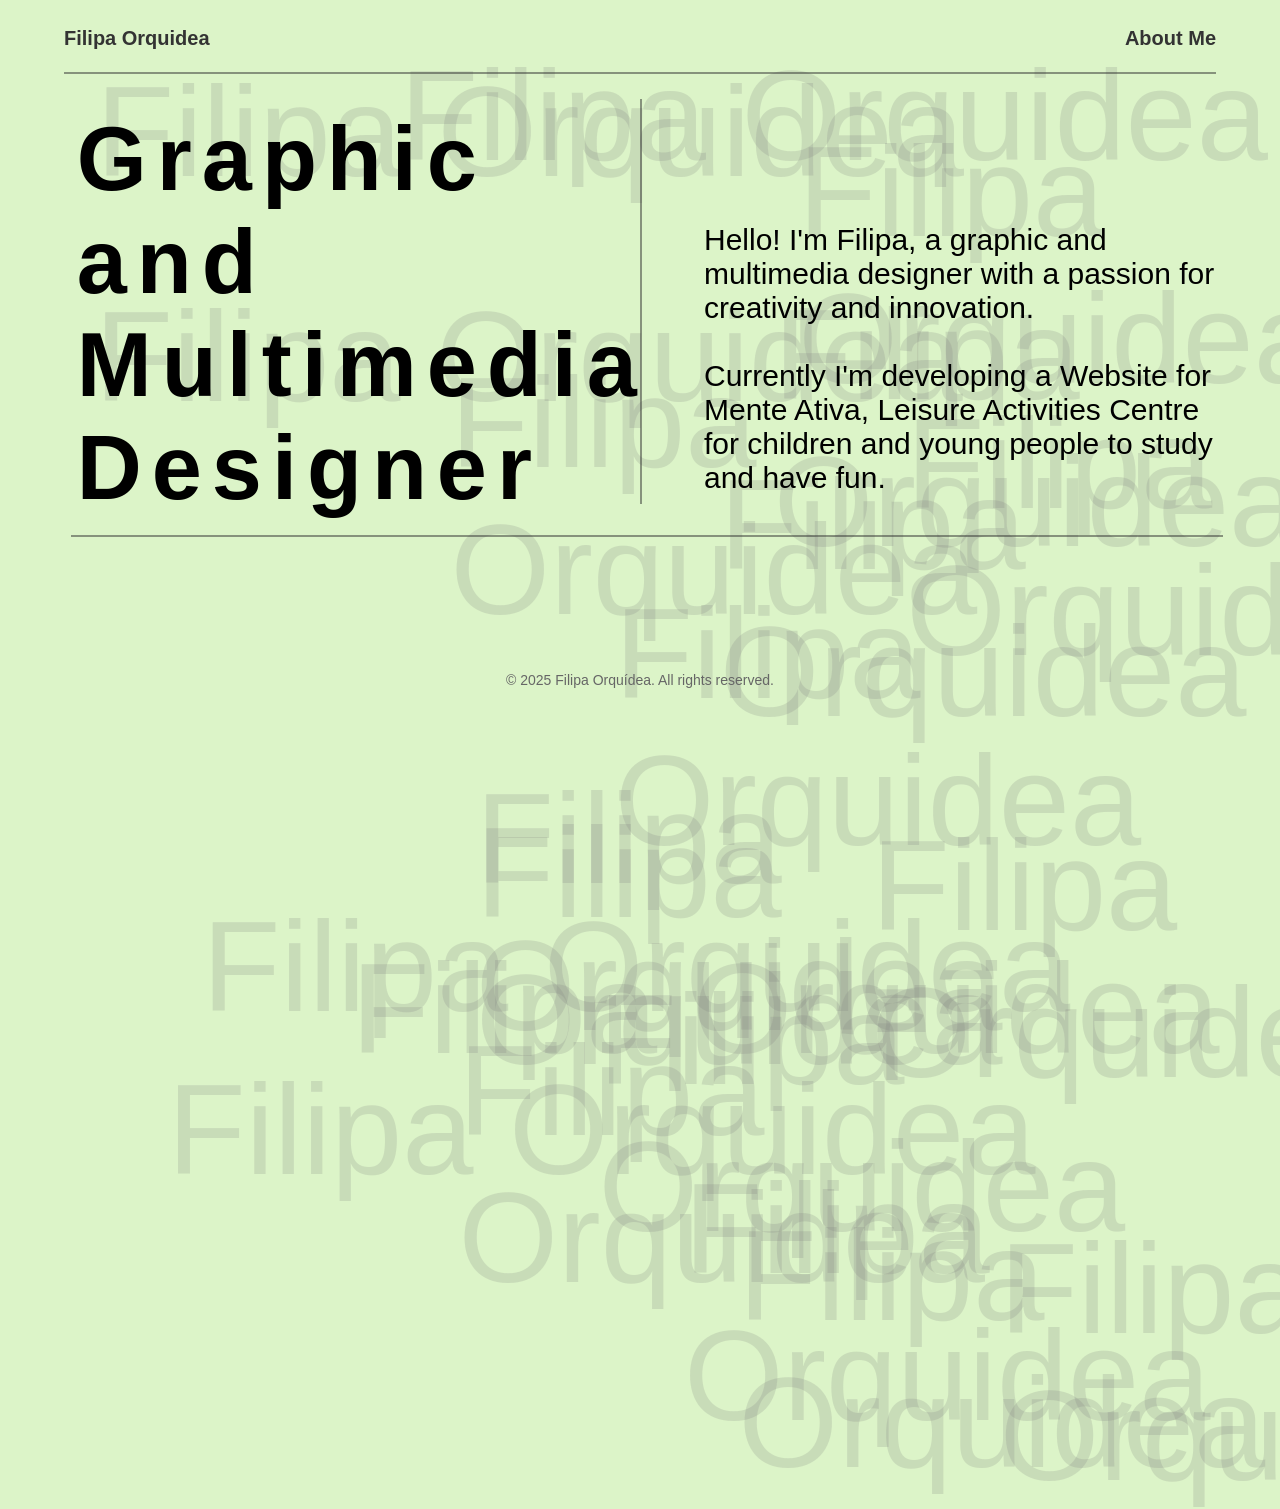
==== index.html @ c92dfbf4 "feito" ====
<!DOCTYPE html>
<html lang="pt">

<head>
    <meta charset="UTF-8">
    <meta name="viewport" content="width=device-width, initial-scale=1.0">
    <title>Portfolio Design Gráfico</title>
    <link rel="stylesheet" href="trabalhos.css">
</head>

<body>

    <header>
        <div class="home">Filipa Orquidea</div>
        <div class="about" onclick="location.href='about.html'">About Me</div>
    </header>
    <hr id="headerLine">
    <div class="texto">
        <h1>Graphic and Multimedia Designer</h1>
    </div>

    <div class="vertical-line"></div>

    <div class="contact">
        <p>
            Hello! I'm Filipa, a graphic and multimedia designer with a passion for creativity and innovation.<p></p>
            <br> Currently I'm developing a Website for Mente Ativa, Leisure Activities Centre for children and young people to study and have fun.
        </p>
    </div>

    <hr>

    <div class="container">
        <div class="gallery">
            <!-- Projetos serão carregados dinamicamente da API -->
        </div>
    </div>

    <!-- Modal -->
    <div id="modal" class="modal" onclick="closeModalOnBackground(event)">
        <div class="modal-content" onclick="event.stopPropagation()">
            <span class="close-btn" onclick="closeModal()">&times;</span>

            <div class="modal-images">
                <img id="mainImage" class="main-image" src="" alt="">

                <div class="thumbnail-grid" id="thumbnailGrid"></div>
            </div>

            <div class="project-info">
                <h2 id="projectTitle"></h2>
                <div class="project-meta">
                    <span><span id="projectDate"></span></span>
                    <span><span id="projectClient"></span></span>
                </div>
                <div class="project-description" id="projectDescription"></div>
                <div class="tags" id="projectTags"></div>
            </div>
        </div>
    </div>

    <footer>
        &copy; 2025 Filipa Orquídea. All rights reserved.
    </footer>
    <script src="trabalhos.js"></script>
</body>

</html>
---- trabalhos.css ----
@font-face {
         font-family: 'Personalized';
         src: url('data/Vector_O.otf') format('opentype');
     }

     html {
         height: 100%;
         width: 100%;
         overflow-x: hidden;
     }

     * {
         margin: 0;
         padding: 0;
         box-sizing: border-box;
     }

     body {
         font-family: 'Avenir', sans-serif;
         background: #dcf4c8;
         padding: 40px 20px;
     }

     a {
         text-decoration: none;
         font-weight: bold;
         color: white;
         z-index: 1000;
     }

     .work {
         position: absolute;
         font-size: 10vw;
         -webkit-user-select: none;
         user-select: none;
         mix-blend-mode: difference;
         z-index: -1;
         cursor: grab;
         font-family: 'Personalized', sans-serif;
         color: white;
         opacity: 0.1;
     }

     .home {
         position: absolute;
         top: 3vh;
         left: 5vw;
         font-size: 20px;
         cursor: pointer;
         font-weight: bold;
         color: #333;
         z-index: 1000;
     }

     .about {
         position: absolute;
         top: 3vh;
         right: 5vw;
         font-size: 20px;
         cursor: pointer;
         font-weight: bold;
         color: #333;
         z-index: 1000;
     }

     #headerLine {
         position: absolute;
         top: 8vh;
         left: 5vw;
         width: 90vw;
         border: 0.1vh solid #333;
         opacity: 0.5;
     }

     .texto {
         display: block;
         position: absolute;
         width: 40vw;
         cursor: default;
         top: 12vh;
         left: 6vw;
         -webkit-user-select: none;
         user-select: none;
         font-family: 'Personalized', sans-serif;
         font-size: 45px;
         word-spacing: 30px;
         letter-spacing: 10px;
     }

     .vertical-line {
         position: absolute;
         height: 45vh;
         border: 0.1vh solid #333;
         top: 11vh;
         left: 50vw;
         opacity: 0.5;
     }

     .contact {
         display: block;
         position: absolute;
         width: 40vw;
         right: 5vw;
         bottom: 45vh;
         font-size: 30px;
     }

     hr {
         position: relative;
         width: 90vw;
         top: 55vh;
         left: 4vw;
         border: 0.1vh solid #333;
         opacity: 0.5;
     }

     .container {
         max-width: 1300px;
         margin: 60vh auto 0 auto;
         position: relative;
     }

     .gallery {
         display: grid;
         grid-template-columns: repeat(auto-fill, minmax(300px, 1fr));
         gap: 20px;
         overflow: visible;
     }


     .project-card {
         background: white;
         border-radius: 10px;
         overflow: hidden;
         box-shadow: 0 4px 15px rgba(0, 0, 0, 0.1);
         cursor: pointer;
         transition: transform 0.3s ease, box-shadow 0.3s ease;
     }

     .project-card:hover {
         transform: translateY(-5px);
         box-shadow: 0 8px 25px rgba(0, 0, 0, 0.15);
     }

     .project-card img {
         width: 100%;
         height: 250px;
         object-fit: cover;
         display: block;
     }

     .project-card h3 {
         padding: 20px;
         color: #333;
         font-size: 1.3em;
     }

     /* Modal */
     .modal {
         display: none;
         position: fixed;
         top: 0;
         left: 0;
         width: 100%;
         height: 100%;
         background: rgba(0, 0, 0, 0.9);
         z-index: 100;
         overflow-y: auto;
         animation: fadeIn 0.3s ease;
         cursor: pointer;
     }

     .modal.active {
         display: block;
     }

     @keyframes fadeIn {
         from {
             opacity: 0;
         }

         to {
             opacity: 1;
         }
     }

     .modal-content {
         max-width: 1000px;
         margin: 50px auto;
         background: white;
         border-radius: 15px;
         position: relative;
         animation: slideUp 0.4s ease;
     }

     @keyframes slideUp {
         from {
             transform: translateY(50px);
             opacity: 0;
         }

         to {
             transform: translateY(0);
             opacity: 1;
         }
     }

     .close-btn {
         position: absolute;
         top: 2vh;
         font-size: 2rem;
         float: right;
         right: 0.5vw;
         color: #333;
         cursor: pointer;
         background: white;
         width: 3vw;
         height: 3vw;
         border-radius: 50%;
         display: flex;
         align-items: center;
         justify-content: center;
         box-shadow: 0 2px 10px rgba(0, 0, 0, 0.2);
         z-index: 10;
         transition: transform 0.2s ease;
     }

     .close-btn:hover {
         align-items: center;
         justify-content: center;
         text-align: center;
         transform: rotate(90deg);
     }

     .modal-images {
         padding: 40px;
     }

     .main-image {
         width: 100%;
         border-radius: 10px;
         margin-bottom: 30px;
     }

     .thumbnail-grid {
         display: grid;
         grid-template-columns: repeat(auto-fit, minmax(150px, 1fr));
         gap: 15px;
         margin-bottom: 30px;
     }

     .thumbnail {
         width: 100%;
         height: 150px;
         object-fit: cover;
         border-radius: 8px;
         cursor: pointer;
         transition: transform 0.2s ease, box-shadow 0.2s ease;
     }

     .thumbnail:hover {
         transform: scale(1.05);
         box-shadow: 0 4px 15px rgba(0, 0, 0, 0.3);
     }

     .project-info {
         padding: 0 40px 40px 40px;
     }

     .project-info h2 {
         color: #333;
         margin-bottom: 15px;
         font-size: 2em;
     }

     .project-meta {
         display: flex;
         gap: 30px;
         margin-bottom: 25px;
         color: #666;
     }

     .project-meta span {
         display: flex;
         align-items: center;
         gap: 8px;
     }

     .project-description {
         line-height: 1.8;
         color: #555;
         margin-bottom: 20px;
     }

     .tags {
         display: flex;
         gap: 10px;
         flex-wrap: wrap;
         margin-top: 20px;
     }

     .tag {
         background: #f0f0f0;
         padding: 8px 16px;
         border-radius: 20px;
         font-size: 0.9em;
         color: #666;
     }

     footer {
         position: relative;
         text-align: center;
         font-size: 14px;
         color: #666;
         top: 10vh;
     }
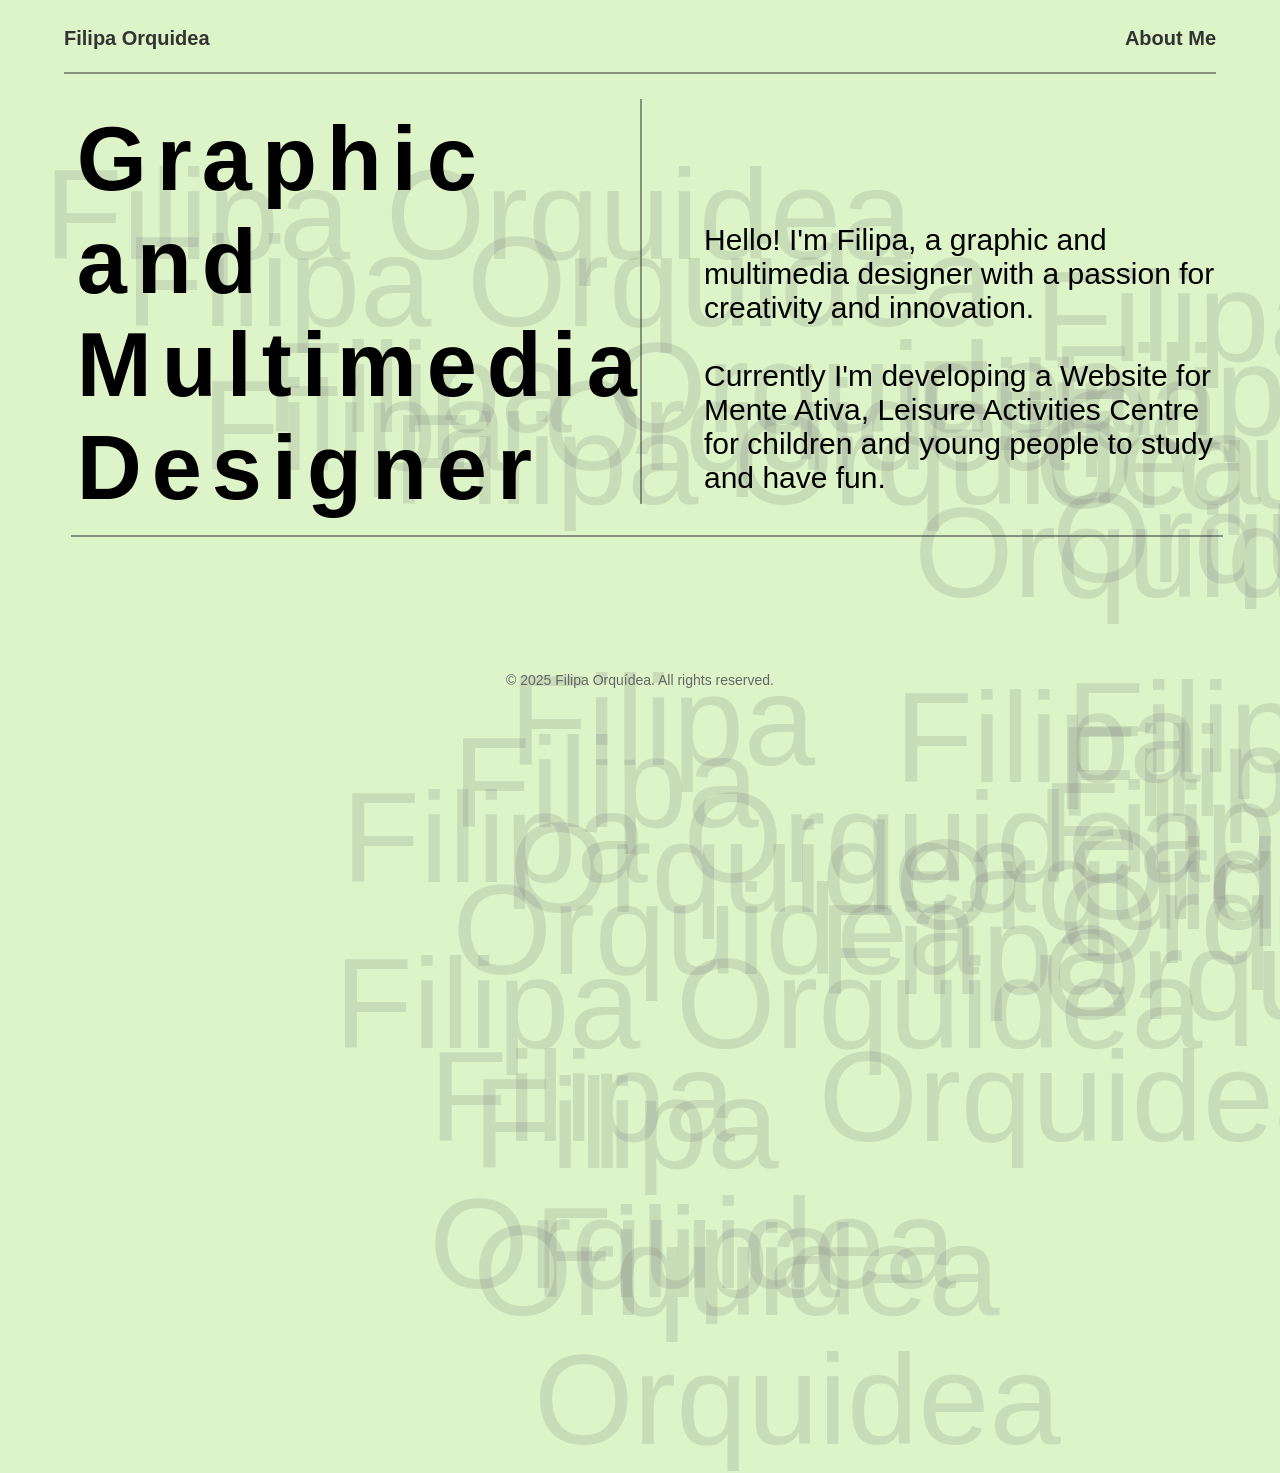
==== commit 0690741e: "titles/header" ====
--- a/index.html
+++ b/index.html
@@ -4,7 +4,7 @@
 <head>
     <meta charset="UTF-8">
     <meta name="viewport" content="width=device-width, initial-scale=1.0">
-    <title>Portfolio Design Gráfico</title>
+    <title>Portfolio Filipa Orquídea</title>
     <link rel="stylesheet" href="trabalhos.css">
 </head>
 
--- a/trabalhos.css
+++ b/trabalhos.css
@@ -42,7 +42,7 @@
      }
 
      .home {
-         position: absolute;
+         position: fixed;
          top: 3vh;
          left: 5vw;
          font-size: 20px;
@@ -53,7 +53,7 @@
      }
 
      .about {
-         position: absolute;
+         position: fixed;
          top: 3vh;
          right: 5vw;
          font-size: 20px;
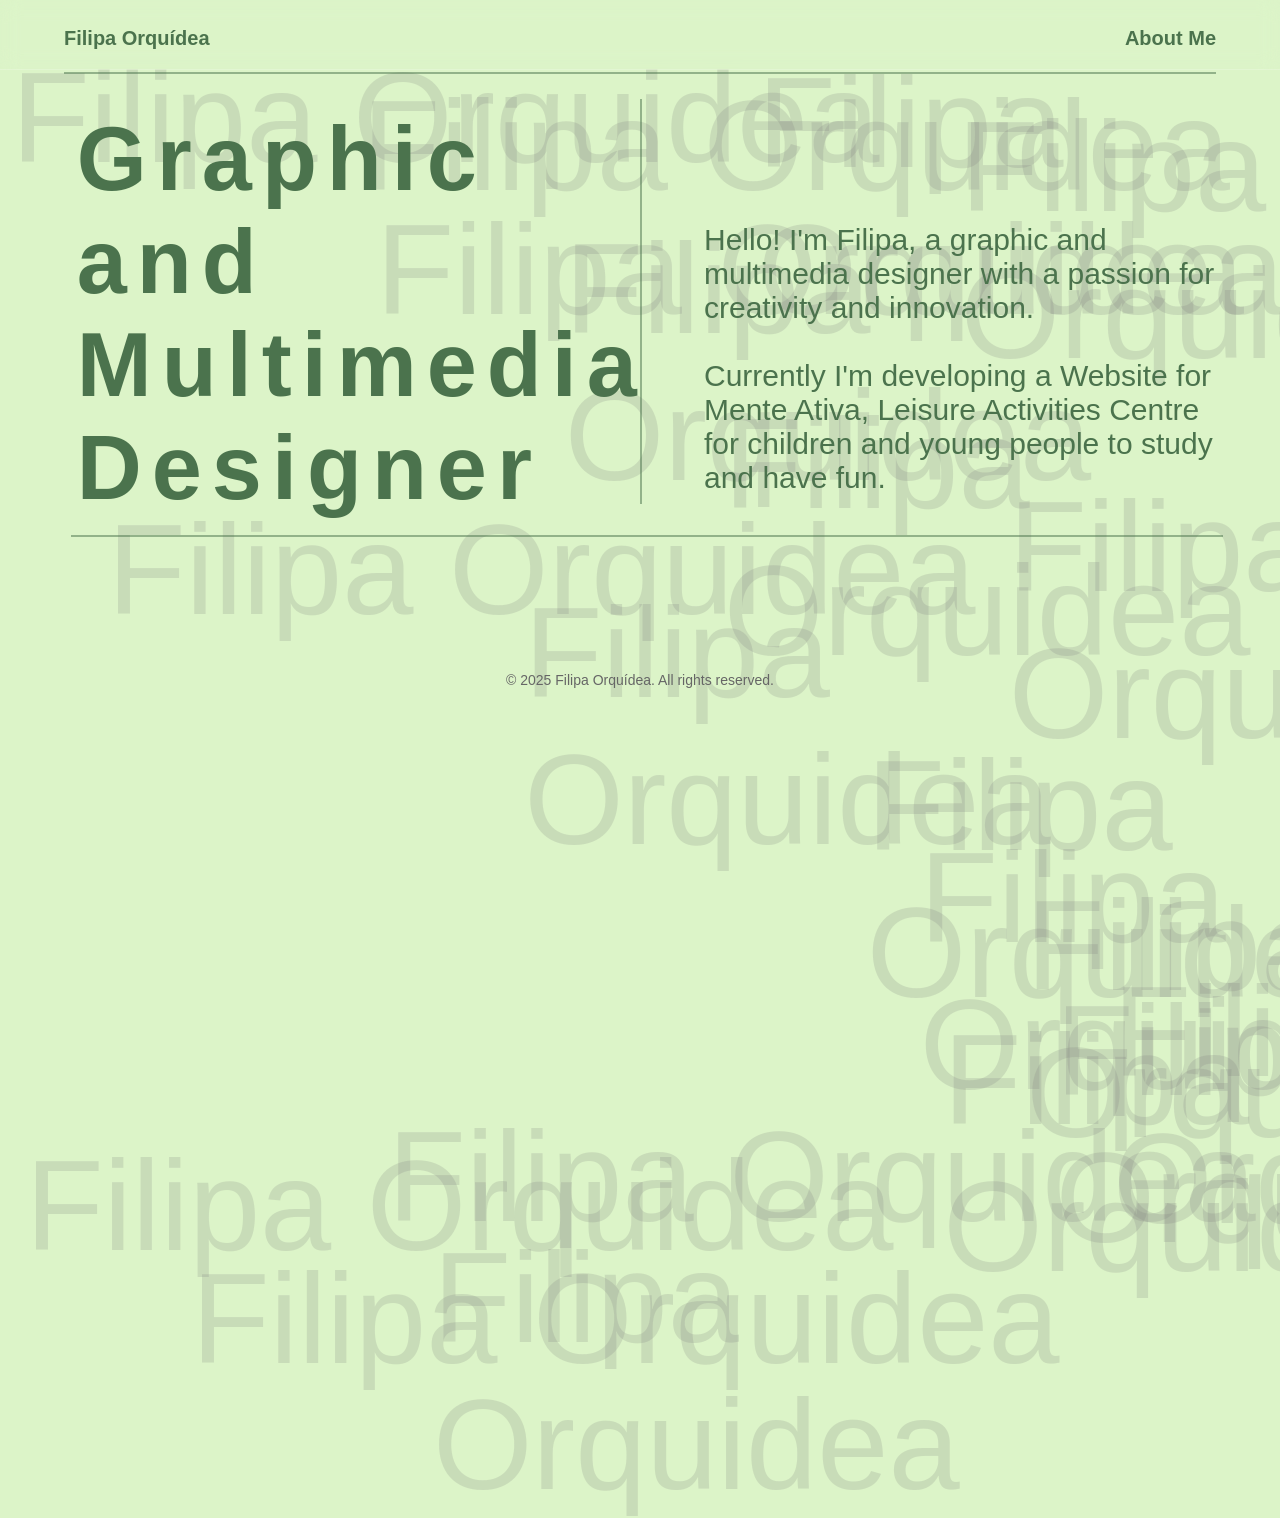
==== commit 7abdaeeb: "cor" ====
--- a/index.html
+++ b/index.html
@@ -11,7 +11,7 @@
 <body>
 
     <header>
-        <div class="home">Filipa Orquidea</div>
+        <div class="home">Filipa Orquídea</div>
         <div class="about" onclick="location.href='about.html'">About Me</div>
     </header>
     <hr id="headerLine">
--- a/trabalhos.css
+++ b/trabalhos.css
@@ -19,6 +19,7 @@
          font-family: 'Avenir', sans-serif;
          background: #dcf4c8;
          padding: 40px 20px;
+         color: #4b734d;
      }
 
      a {
@@ -37,8 +38,20 @@
          z-index: -1;
          cursor: grab;
          font-family: 'Personalized', sans-serif;
-         color: white;
+         color: #ffffff;
          opacity: 0.1;
+     }
+
+     header {
+         position: fixed;
+         top: 0;
+         left: 0;
+         width: 100%;
+         height: 70px;
+         backdrop-filter: blur(10px);
+         -webkit-backdrop-filter: blur(10px);
+         border-bottom: 1px solid rgba(255, 255, 255, 0.2);
+         z-index: 1000;
      }
 
      .home {
@@ -48,7 +61,7 @@
          font-size: 20px;
          cursor: pointer;
          font-weight: bold;
-         color: #333;
+         color: #4b734d;
          z-index: 1000;
      }
 
@@ -59,7 +72,7 @@
          font-size: 20px;
          cursor: pointer;
          font-weight: bold;
-         color: #333;
+         color: #4b734d;
          z-index: 1000;
      }
 
@@ -68,7 +81,7 @@
          top: 8vh;
          left: 5vw;
          width: 90vw;
-         border: 0.1vh solid #333;
+         border: 0.1vh solid #4b734d;
          opacity: 0.5;
      }
 
@@ -90,7 +103,7 @@
      .vertical-line {
          position: absolute;
          height: 45vh;
-         border: 0.1vh solid #333;
+         border: 0.1vh solid #4b734d;
          top: 11vh;
          left: 50vw;
          opacity: 0.5;
@@ -110,7 +123,7 @@
          width: 90vw;
          top: 55vh;
          left: 4vw;
-         border: 0.1vh solid #333;
+         border: 0.1vh solid #4b734d;
          opacity: 0.5;
      }
 
@@ -151,7 +164,7 @@
 
      .project-card h3 {
          padding: 20px;
-         color: #333;
+         color: #4b734d;
          font-size: 1.3em;
      }
 
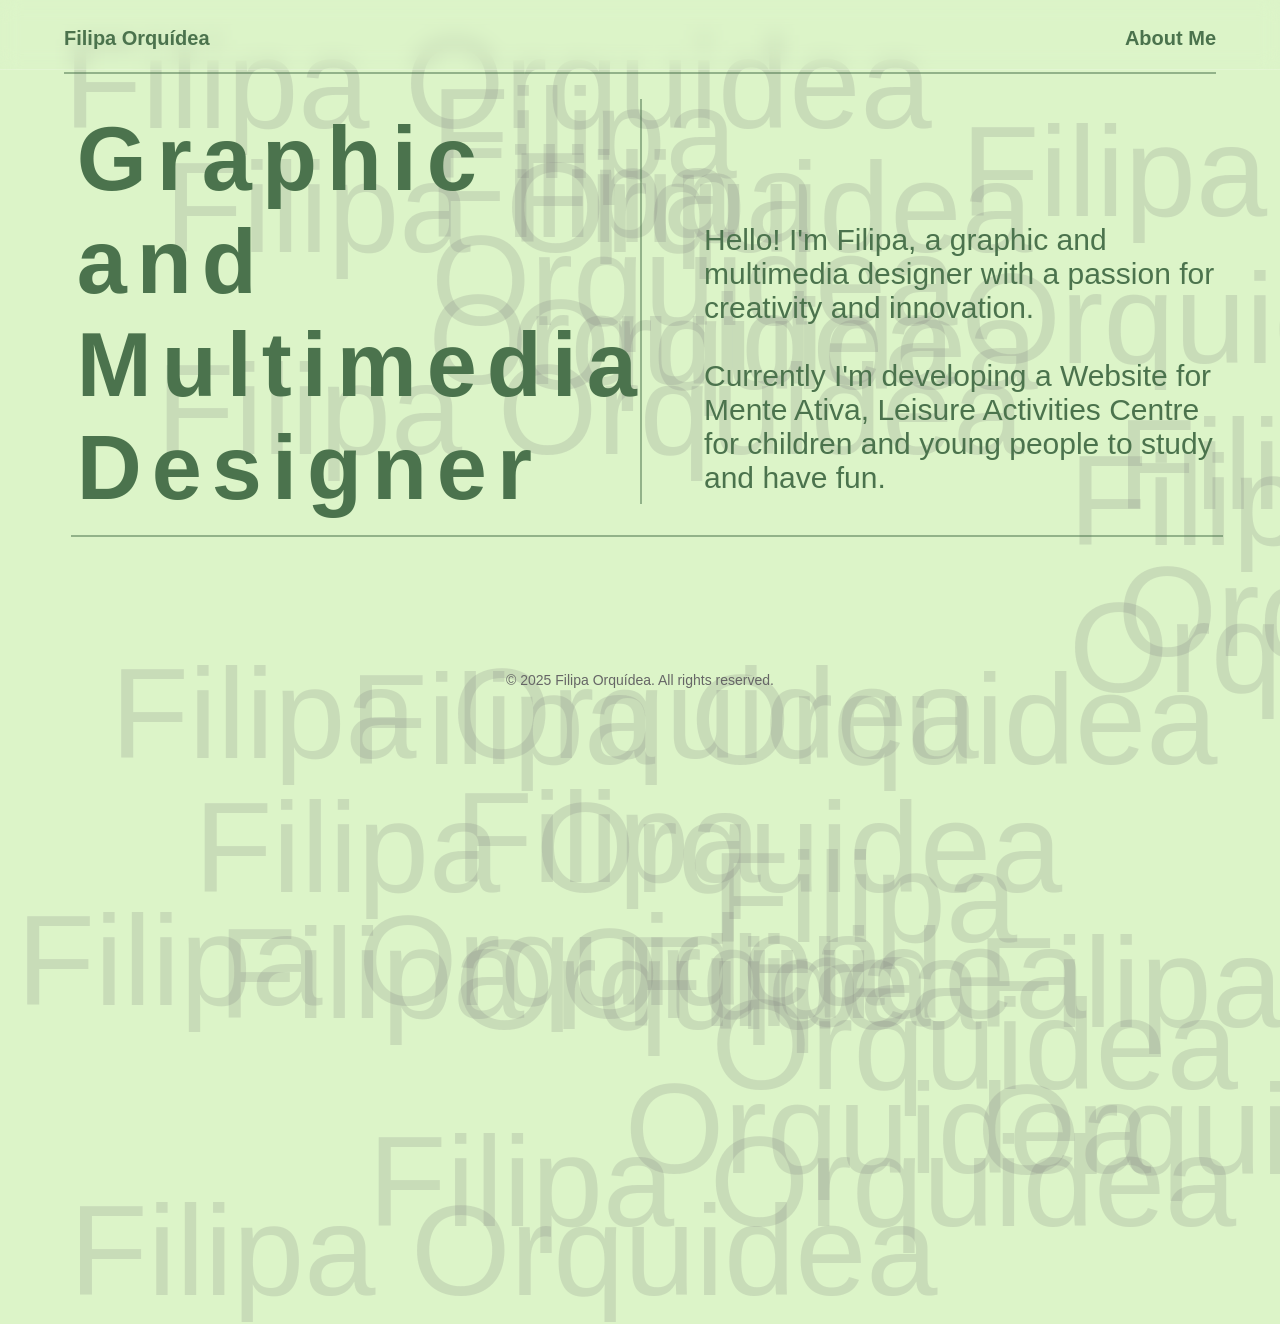
==== commit af776c22: "script" ====
--- a/index.html
+++ b/index.html
@@ -62,7 +62,7 @@
     <footer>
         &copy; 2025 Filipa Orquídea. All rights reserved.
     </footer>
-    <script src="trabalhos.js"></script>
+    
 </body>
-
+<script src="trabalhos.js"></script>
 </html>
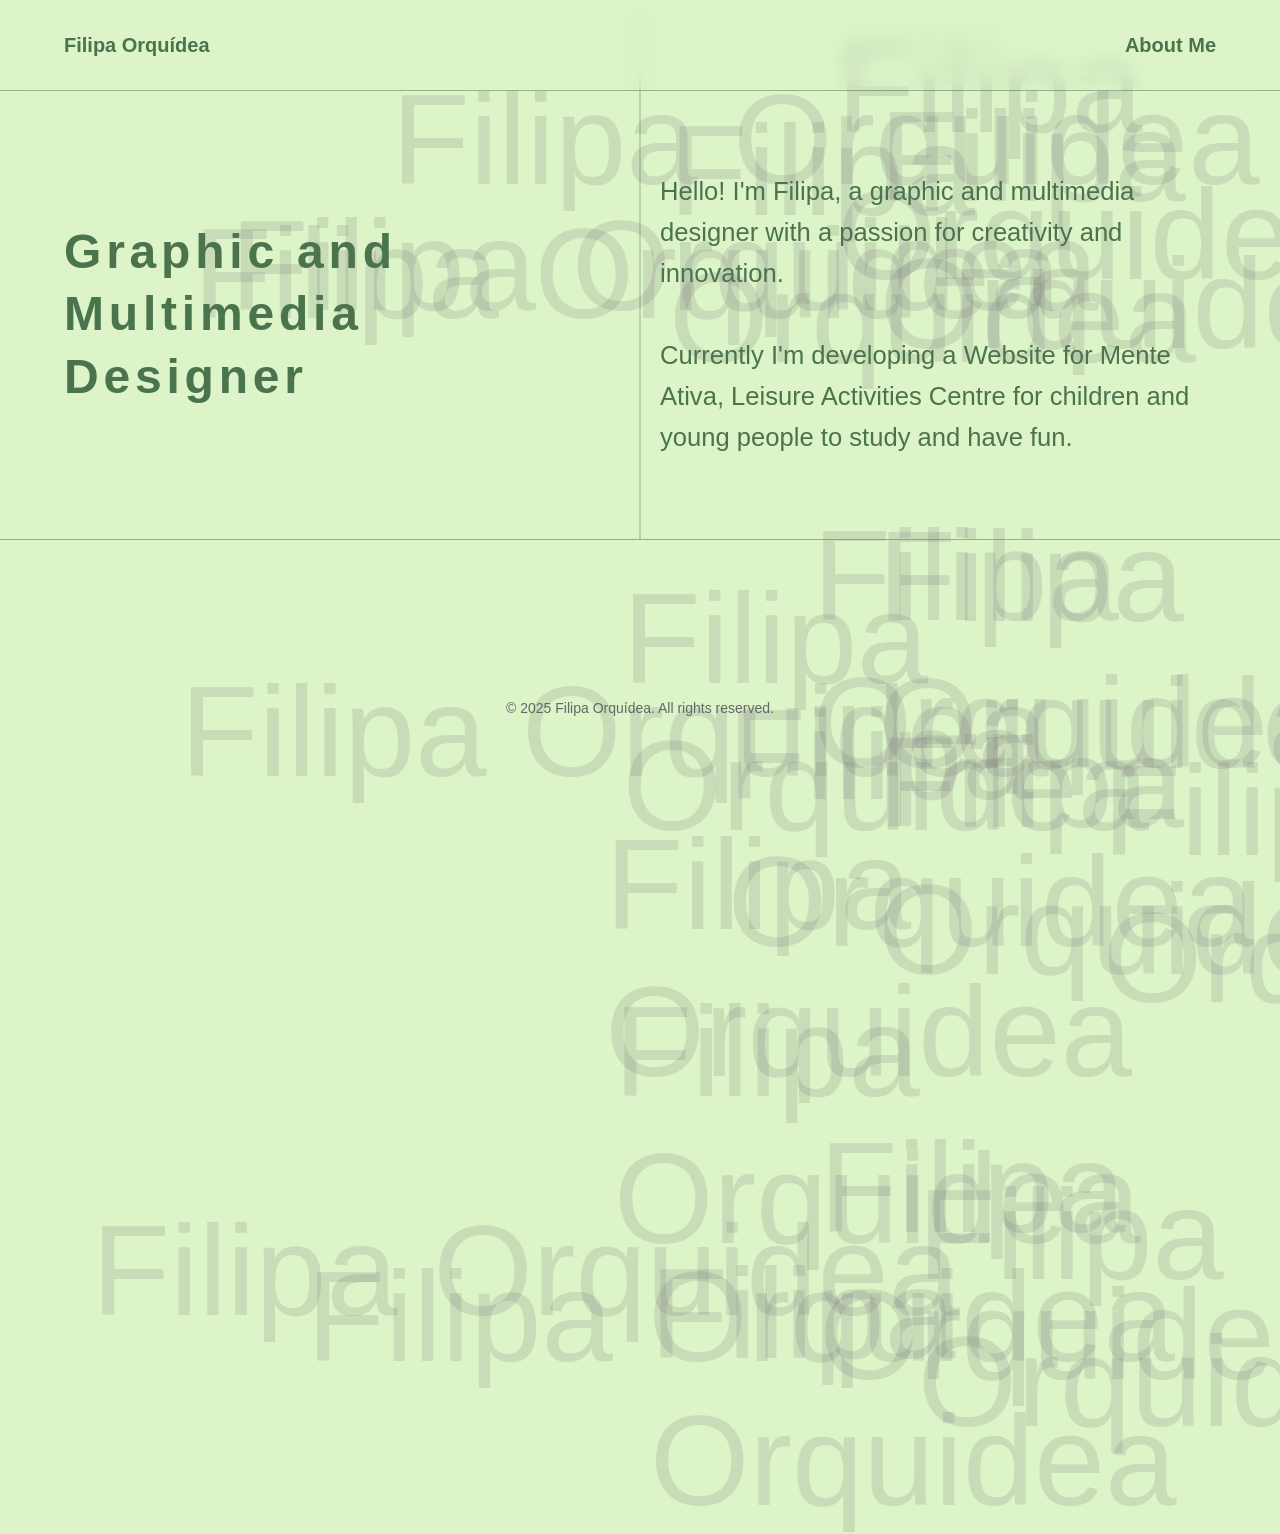
==== commit f976208b: "responsivo" ====
--- a/index.html
+++ b/index.html
@@ -15,21 +15,25 @@
         <div class="about" onclick="location.href='about.html'">About Me</div>
     </header>
     <hr id="headerLine">
-    <div class="texto">
-        <h1>Graphic and Multimedia Designer</h1>
-    </div>
+    
+    <!-- Hero Section com linha de separação -->
+    <section class="hero-section">
+        <div class="texto">
+            <h1>Graphic and Multimedia Designer</h1>
+        </div>
+        
+        <div class="vertical-line"></div>
 
-    <div class="vertical-line"></div>
+        <div class="contact">
+            <p>
+                Hello! I'm Filipa, a graphic and multimedia designer with a passion for creativity and innovation.
+                <br><br>
+                Currently I'm developing a Website for Mente Ativa, Leisure Activities Centre for children and young people to study and have fun.
+            </p>
+        </div>
+    </section>
 
-    <div class="contact">
-        <p>
-            Hello! I'm Filipa, a graphic and multimedia designer with a passion for creativity and innovation.<p></p>
-            <br> Currently I'm developing a Website for Mente Ativa, Leisure Activities Centre for children and young people to study and have fun.
-        </p>
-    </div>
-
-    <hr>
-
+    <!-- Projects Gallery -->
     <div class="container">
         <div class="gallery">
             <!-- Projetos serão carregados dinamicamente da API -->
@@ -63,6 +67,7 @@
         &copy; 2025 Filipa Orquídea. All rights reserved.
     </footer>
     
+    <script src="trabalhos.js"></script>
 </body>
-<script src="trabalhos.js"></script>
+
 </html>
--- a/trabalhos.css
+++ b/trabalhos.css
@@ -1,329 +1,447 @@
-     @font-face {
-         font-family: 'Personalized';
-         src: url('data/Vector_O.otf') format('opentype');
-     }
-
-     html {
-         height: 100%;
-         width: 100%;
-         overflow-x: hidden;
-     }
-
-     * {
-         margin: 0;
-         padding: 0;
-         box-sizing: border-box;
-     }
-
-     body {
-         font-family: 'Avenir', sans-serif;
-         background: #dcf4c8;
-         padding: 40px 20px;
-         color: #4b734d;
-     }
-
-     a {
-         text-decoration: none;
-         font-weight: bold;
-         color: white;
-         z-index: 1000;
-     }
-
-     .work {
-         position: absolute;
-         font-size: 10vw;
-         -webkit-user-select: none;
-         user-select: none;
-         mix-blend-mode: difference;
-         z-index: -1;
-         cursor: grab;
-         font-family: 'Personalized', sans-serif;
-         color: #ffffff;
-         opacity: 0.1;
-     }
-
-     header {
-         position: fixed;
-         top: 0;
-         left: 0;
-         width: 100%;
-         height: 70px;
-         backdrop-filter: blur(10px);
-         -webkit-backdrop-filter: blur(10px);
-         border-bottom: 1px solid rgba(255, 255, 255, 0.2);
-         z-index: 1000;
-     }
-
-     .home {
-         position: fixed;
-         top: 3vh;
-         left: 5vw;
-         font-size: 20px;
-         cursor: pointer;
-         font-weight: bold;
-         color: #4b734d;
-         z-index: 1000;
-     }
-
-     .about {
-         position: fixed;
-         top: 3vh;
-         right: 5vw;
-         font-size: 20px;
-         cursor: pointer;
-         font-weight: bold;
-         color: #4b734d;
-         z-index: 1000;
-     }
-
-     #headerLine {
-         position: absolute;
-         top: 8vh;
-         left: 5vw;
-         width: 90vw;
-         border: 0.1vh solid #4b734d;
-         opacity: 0.5;
-     }
-
-     .texto {
-         display: block;
-         position: absolute;
-         width: 40vw;
-         cursor: default;
-         top: 12vh;
-         left: 6vw;
-         -webkit-user-select: none;
-         user-select: none;
-         font-family: 'Personalized', sans-serif;
-         font-size: 45px;
-         word-spacing: 30px;
-         letter-spacing: 10px;
-     }
-
-     .vertical-line {
-         position: absolute;
-         height: 45vh;
-         border: 0.1vh solid #4b734d;
-         top: 11vh;
-         left: 50vw;
-         opacity: 0.5;
-     }
-
-     .contact {
-         display: block;
-         position: absolute;
-         width: 40vw;
-         right: 5vw;
-         bottom: 45vh;
-         font-size: 30px;
-     }
-
-     hr {
-         position: relative;
-         width: 90vw;
-         top: 55vh;
-         left: 4vw;
-         border: 0.1vh solid #4b734d;
-         opacity: 0.5;
-     }
-
-     .container {
-         max-width: 1300px;
-         margin: 60vh auto 0 auto;
-         position: relative;
-     }
-
-     .gallery {
-         display: grid;
-         grid-template-columns: repeat(auto-fill, minmax(300px, 1fr));
-         gap: 20px;
-         overflow: visible;
-     }
-
-
-     .project-card {
-         background: white;
-         border-radius: 10px;
-         overflow: hidden;
-         box-shadow: 0 4px 15px rgba(0, 0, 0, 0.1);
-         cursor: pointer;
-         transition: transform 0.3s ease, box-shadow 0.3s ease;
-     }
-
-     .project-card:hover {
-         transform: translateY(-5px);
-         box-shadow: 0 8px 25px rgba(0, 0, 0, 0.15);
-     }
-
-     .project-card img {
-         width: 100%;
-         height: 250px;
-         object-fit: cover;
-         display: block;
-     }
-
-     .project-card h3 {
-         padding: 20px;
-         color: #4b734d;
-         font-size: 1.3em;
-     }
-
-     /* Modal */
-     .modal {
-         display: none;
-         position: fixed;
-         top: 0;
-         left: 0;
-         width: 100%;
-         height: 100%;
-         background: rgba(0, 0, 0, 0.9);
-         z-index: 100;
-         overflow-y: auto;
-         animation: fadeIn 0.3s ease;
-         cursor: pointer;
-     }
-
-     .modal.active {
-         display: block;
-     }
-
-     @keyframes fadeIn {
-         from {
-             opacity: 0;
-         }
-
-         to {
-             opacity: 1;
-         }
-     }
-
-     .modal-content {
-         max-width: 1000px;
-         margin: 50px auto;
-         background: white;
-         border-radius: 15px;
-         position: relative;
-         animation: slideUp 0.4s ease;
-     }
-
-     @keyframes slideUp {
-         from {
-             transform: translateY(50px);
-             opacity: 0;
-         }
-
-         to {
-             transform: translateY(0);
-             opacity: 1;
-         }
-     }
-
-     .close-btn {
-         position: absolute;
-         top: 2vh;
-         font-size: 2rem;
-         float: right;
-         right: 0.5vw;
-         color: #333;
-         cursor: pointer;
-         background: white;
-         width: 3vw;
-         height: 3vw;
-         border-radius: 50%;
-         display: flex;
-         align-items: center;
-         justify-content: center;
-         box-shadow: 0 2px 10px rgba(0, 0, 0, 0.2);
-         z-index: 10;
-         transition: transform 0.2s ease;
-     }
-
-     .close-btn:hover {
-         align-items: center;
-         justify-content: center;
-         text-align: center;
-         transform: rotate(90deg);
-     }
-
-     .modal-images {
-         padding: 40px;
-     }
-
-     .main-image {
-         width: 100%;
-         border-radius: 10px;
-         margin-bottom: 30px;
-     }
-
-     .thumbnail-grid {
-         display: grid;
-         grid-template-columns: repeat(auto-fit, minmax(150px, 1fr));
-         gap: 15px;
-         margin-bottom: 30px;
-     }
-
-     .thumbnail {
-         width: 100%;
-         height: 150px;
-         object-fit: cover;
-         border-radius: 8px;
-         cursor: pointer;
-         transition: transform 0.2s ease, box-shadow 0.2s ease;
-     }
-
-     .thumbnail:hover {
-         transform: scale(1.05);
-         box-shadow: 0 4px 15px rgba(0, 0, 0, 0.3);
-     }
-
-     .project-info {
-         padding: 0 40px 40px 40px;
-     }
-
-     .project-info h2 {
-         color: #333;
-         margin-bottom: 15px;
-         font-size: 2em;
-     }
-
-     .project-meta {
-         display: flex;
-         gap: 30px;
-         margin-bottom: 25px;
-         color: #666;
-     }
-
-     .project-meta span {
-         display: flex;
-         align-items: center;
-         gap: 8px;
-     }
-
-     .project-description {
-         line-height: 1.8;
-         color: #555;
-         margin-bottom: 20px;
-     }
-
-     .tags {
-         display: flex;
-         gap: 10px;
-         flex-wrap: wrap;
-         margin-top: 20px;
-     }
-
-     .tag {
-         background: #f0f0f0;
-         padding: 8px 16px;
-         border-radius: 20px;
-         font-size: 0.9em;
-         color: #666;
-     }
-
-     footer {
-         position: relative;
-         text-align: center;
-         font-size: 14px;
-         color: #666;
-         top: 10vh;
-     }+@font-face {
+    font-family: 'Personalized';
+    src: url('data/Vector_O.otf') format('opentype');
+}
+
+html {
+    height: 100%;
+    width: 100%;
+    overflow-x: hidden;
+}
+
+* {
+    margin: 0;
+    padding: 0;
+    box-sizing: border-box;
+}
+
+body {
+    font-family: 'Avenir', sans-serif;
+    background: #dcf4c8;
+    padding: 0;
+    color: #4b734d;
+    min-height: 100vh;
+}
+
+a {
+    text-decoration: none;
+    font-weight: bold;
+    color: white;
+    z-index: 1000;
+}
+
+.work {
+    position: absolute;
+    font-size: 10vw;
+    -webkit-user-select: none;
+    user-select: none;
+    mix-blend-mode: difference;
+    z-index: -1;
+    cursor: none;
+    font-family: 'Personalized', sans-serif;
+    color: #ffffff;
+    opacity: 0.1;
+}
+
+/* Header */
+header {
+    position: fixed;
+    top: 0;
+    left: 0;
+    width: 100%;
+    height: 10vh;
+    min-height: 60px;
+    backdrop-filter: blur(10px);
+    -webkit-backdrop-filter: blur(10px);
+    z-index: 1000;
+    display: flex;
+    justify-content: space-between;
+    align-items: center;
+    padding: 0 5vw;
+}
+
+.home, .about {
+    font-size: clamp(16px, 3vw, 20px);
+    cursor: pointer;
+    font-weight: bold;
+    color: #4b734d;
+    z-index: 1000;
+}
+
+#headerLine {
+    position: fixed;
+    top: 10vh;
+    width: 100%;
+    left: 0;
+    border: 0;
+    border-top: 1px solid rgba(75, 115, 77, 0.5);
+    z-index: 999;
+    margin: 0;
+}
+
+/* Hero Section */
+.hero-section {
+    display: grid;
+    grid-template-columns: 1fr 1fr;
+    gap: 40px;
+    padding: calc(10vh + 60px) 5vw 60px 5vw;
+    border-bottom: 1px solid rgba(75, 115, 77, 0.5);
+    min-height: 60vh;
+    align-items: center;
+    position: relative;
+}
+
+.texto {
+    -webkit-user-select: none;
+    user-select: none;
+    font-family: 'Personalized', sans-serif;
+    font-size: clamp(2rem, 4vw, 2.5vw);
+    letter-spacing: 0.15em;
+    color: #4b734d;
+}
+
+.texto h1 {
+    line-height: 1.3;
+}
+
+.vertical-line {
+    position: absolute;
+    height: 98%;
+    border-left: 1px solid rgba(75, 115, 77, 0.5);
+    top: 2%;
+    left: 50%;
+    transform: translateX(-50%);
+}
+
+.contact {
+    font-size: clamp(1.2rem, 2vw, 1.8rem);
+    line-height: 1.6;
+}
+
+/* Projects Section */
+.container {
+    max-width: 1600px;
+    margin: 0 auto;
+    padding: 60px 5vw;
+}
+
+.gallery {
+    display: grid;
+    grid-template-columns: repeat(auto-fill, minmax(300px, 1fr));
+    gap: 30px;
+}
+
+.project-card {
+    background: white;
+    border-radius: 10px;
+    overflow: hidden;
+    box-shadow: 0 4px 15px rgba(0, 0, 0, 0.1);
+    cursor: pointer;
+    transition: transform 0.3s ease, box-shadow 0.3s ease;
+}
+
+.project-card:hover {
+    transform: translateY(-5px);
+    box-shadow: 0 8px 25px rgba(0, 0, 0, 0.15);
+}
+
+.project-card img {
+    width: 100%;
+    height: 250px;
+    object-fit: cover;
+    display: block;
+}
+
+.project-card h3 {
+    padding: 20px;
+    color: #4b734d;
+    font-size: 1.3em;
+}
+
+/* Modal */
+.modal {
+    display: none;
+    position: fixed;
+    top: 0;
+    left: 0;
+    width: 100%;
+    height: 100%;
+    background: rgba(0, 0, 0, 0.9);
+    z-index: 1000;
+    overflow-y: auto;
+    animation: fadeIn 0.3s ease;
+    cursor: pointer;
+}
+
+.modal.active {
+    display: block;
+}
+
+@keyframes fadeIn {
+    from {
+        opacity: 0;
+    }
+    to {
+        opacity: 1;
+    }
+}
+
+.modal-content {
+    max-width: 1000px;
+    margin: 50px auto;
+    background: white;
+    border-radius: 15px;
+    position: relative;
+    animation: slideUp 0.4s ease;
+    cursor: default;
+}
+
+@keyframes slideUp {
+    from {
+        transform: translateY(50px);
+        opacity: 0;
+    }
+    to {
+        transform: translateY(0);
+        opacity: 1;
+    }
+}
+
+.close-btn {
+    position: absolute;
+    top: 20px;
+    right: 20px;
+    font-size: 2rem;
+    color: #333;
+    cursor: pointer;
+    background: white;
+    width: 50px;
+    height: 50px;
+    border-radius: 50%;
+    display: flex;
+    align-items: center;
+    justify-content: center;
+    box-shadow: 0 2px 10px rgba(0, 0, 0, 0.2);
+    z-index: 10;
+    transition: transform 0.2s ease;
+}
+
+.close-btn:hover {
+    transform: rotate(90deg);
+}
+
+.modal-images {
+    padding: 40px;
+}
+
+.main-image {
+    width: 100%;
+    border-radius: 10px;
+    margin-bottom: 30px;
+}
+
+.thumbnail-grid {
+    display: grid;
+    grid-template-columns: repeat(auto-fit, minmax(150px, 1fr));
+    gap: 15px;
+    margin-bottom: 30px;
+}
+
+.thumbnail {
+    width: 100%;
+    height: 150px;
+    object-fit: cover;
+    border-radius: 8px;
+    cursor: pointer;
+    transition: transform 0.2s ease, box-shadow 0.2s ease;
+}
+
+.thumbnail:hover {
+    transform: scale(1.05);
+    box-shadow: 0 4px 15px rgba(0, 0, 0, 0.3);
+}
+
+.project-info {
+    padding: 0 40px 40px 40px;
+}
+
+.project-info h2 {
+    color: #333;
+    margin-bottom: 15px;
+    font-size: 2em;
+}
+
+.project-meta {
+    display: flex;
+    gap: 30px;
+    margin-bottom: 25px;
+    color: #666;
+    flex-wrap: wrap;
+}
+
+.project-meta span {
+    display: flex;
+    align-items: center;
+    gap: 8px;
+}
+
+.project-description {
+    line-height: 1.8;
+    color: #555;
+    margin-bottom: 20px;
+}
+
+.tags {
+    display: flex;
+    gap: 10px;
+    flex-wrap: wrap;
+    margin-top: 20px;
+}
+
+.tag {
+    background: #f0f0f0;
+    padding: 8px 16px;
+    border-radius: 20px;
+    font-size: 0.9em;
+    color: #666;
+}
+
+footer {
+    text-align: center;
+    font-size: 14px;
+    color: #666;
+    padding: 40px 0 20px 0;
+}
+
+/* Media Queries */
+
+/* Tablets */
+@media (max-width: 1024px) {
+    .hero-section {
+        grid-template-columns: 1fr;
+        gap: 30px;
+        padding: calc(10vh + 40px) 5vw 40px 5vw;
+        min-height: auto;
+    }
+    
+    .vertical-line {
+        display: none;
+    }
+    
+    .texto {
+        font-size: clamp(1.8rem, 5vw, 3rem);
+        letter-spacing: 0.1em;
+    }
+    
+    .contact {
+        font-size: clamp(1rem, 2.5vw, 1.5rem);
+    }
+    
+    .gallery {
+        grid-template-columns: repeat(auto-fill, minmax(250px, 1fr));
+        gap: 20px;
+    }
+}
+
+/* Mobile */
+@media (max-width: 768px) {
+    header {
+        height: 80px;
+        padding: 0 6vw;
+    }
+    
+    #headerLine {
+        top: 80px;
+    }
+    
+    .hero-section {
+        padding: 120px 6vw 40px 6vw;
+    }
+    
+    .texto {
+        font-size: 1.8rem;
+        letter-spacing: 0.08em;
+    }
+    
+    .contact {
+        font-size: 1.1rem;
+    }
+    
+    .container {
+        padding: 40px 6vw;
+    }
+    
+    .gallery {
+        grid-template-columns: 1fr;
+        gap: 20px;
+    }
+    
+    .project-card img {
+        height: 200px;
+    }
+    
+    /* Modal ajustes mobile */
+    .modal-content {
+        margin: 20px;
+        border-radius: 10px;
+    }
+    
+    .modal-images {
+        padding: 20px;
+    }
+    
+    .project-info {
+        padding: 0 20px 20px 20px;
+    }
+    
+    .close-btn {
+        top: 10px;
+        right: 10px;
+        width: 40px;
+        height: 40px;
+        font-size: 1.5rem;
+    }
+    
+    .thumbnail-grid {
+        grid-template-columns: repeat(auto-fit, minmax(100px, 1fr));
+        gap: 10px;
+    }
+    
+    .thumbnail {
+        height: 100px;
+    }
+}
+
+/* Mobile pequeno */
+@media (max-width: 480px) {
+    .home, .about {
+        font-size: 14px;
+    }
+    
+    .texto {
+        font-size: 1.5rem;
+        letter-spacing: 0.05em;
+    }
+    
+    .contact {
+        font-size: 1rem;
+    }
+    
+    .hero-section {
+        padding: 100px 5vw 30px 5vw;
+    }
+    
+    .project-card h3 {
+        font-size: 1.1em;
+        padding: 15px;
+    }
+    
+    .project-info h2 {
+        font-size: 1.5em;
+    }
+    
+    .project-meta {
+        flex-direction: column;
+        gap: 10px;
+    }
+}
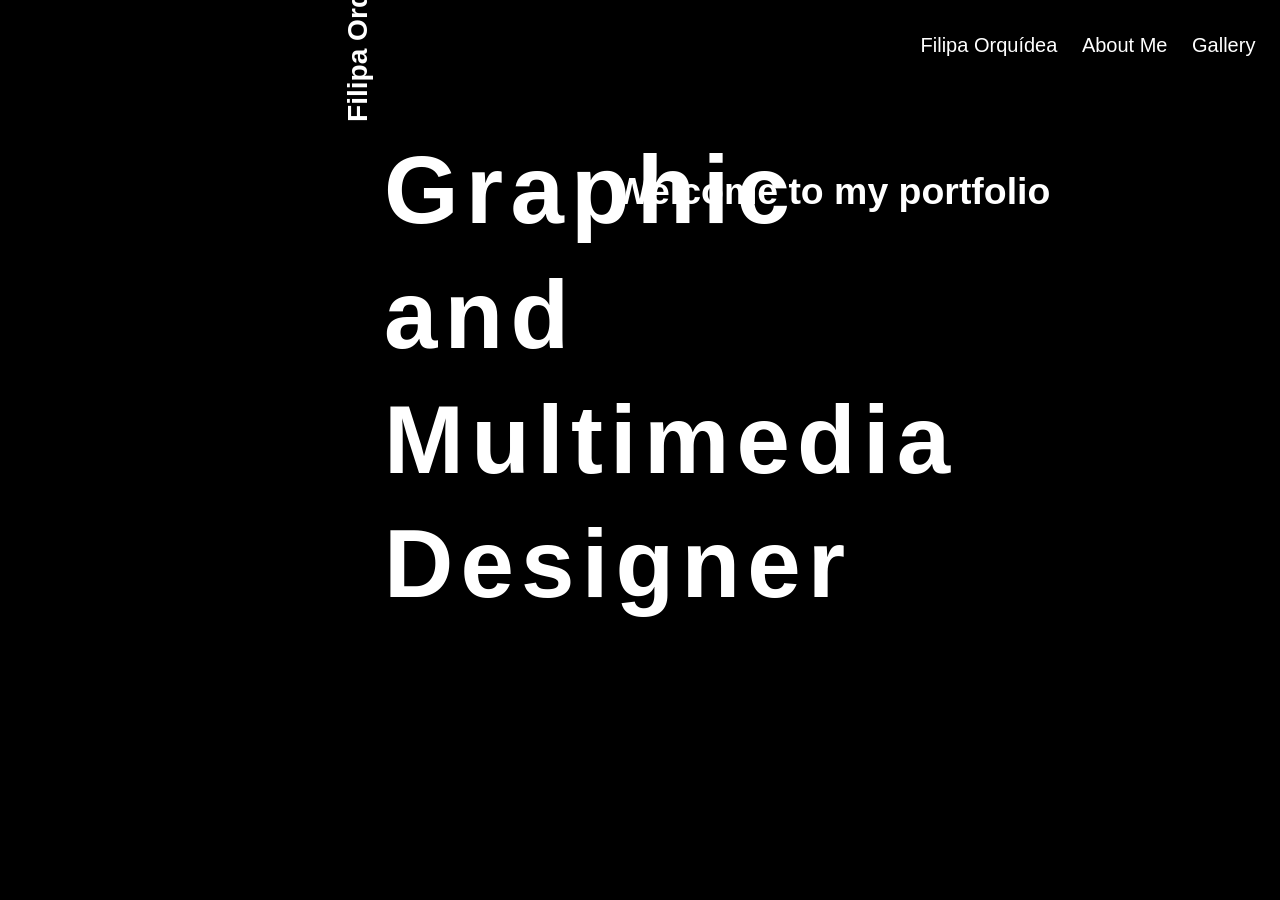
==== commit 80dbdbf7: "bigchanges" ====
--- a/index.html
+++ b/index.html
@@ -5,69 +5,29 @@
     <meta charset="UTF-8">
     <meta name="viewport" content="width=device-width, initial-scale=1.0">
     <title>Portfolio Filipa Orquídea</title>
+    <link rel="stylesheet" href="main.css">
     <link rel="stylesheet" href="trabalhos.css">
 </head>
 
 <body>
 
     <header>
-        <div class="home">Filipa Orquídea</div>
+        <div class="home" onclick="location.href='index.html'">Filipa Orquídea</div>
         <div class="about" onclick="location.href='about.html'">About Me</div>
+        <div class="gallery-link" onclick="location.href='Gallery.html'">Gallery</div>
     </header>
-    <hr id="headerLine">
-    
-    <!-- Hero Section com linha de separação -->
-    <section class="hero-section">
-        <div class="texto">
-            <h1>Graphic and Multimedia Designer</h1>
-        </div>
-        
-        <div class="vertical-line"></div>
 
-        <div class="contact">
-            <p>
-                Hello! I'm Filipa, a graphic and multimedia designer with a passion for creativity and innovation.
-                <br><br>
-                Currently I'm developing a Website for Mente Ativa, Leisure Activities Centre for children and young people to study and have fun.
-            </p>
-        </div>
-    </section>
-
-    <!-- Projects Gallery -->
-    <div class="container">
-        <div class="gallery">
-            <!-- Projetos serão carregados dinamicamente da API -->
-        </div>
+    <div class="texto">
+        <h1>Graphic and Multimedia Designer</h1>
     </div>
 
-    <!-- Modal -->
-    <div id="modal" class="modal" onclick="closeModalOnBackground(event)">
-        <div class="modal-content" onclick="event.stopPropagation()">
-            <span class="close-btn" onclick="closeModal()">&times;</span>
-
-            <div class="modal-images">
-                <img id="mainImage" class="main-image" src="" alt="">
-
-                <div class="thumbnail-grid" id="thumbnailGrid"></div>
-            </div>
-
-            <div class="project-info">
-                <h2 id="projectTitle"></h2>
-                <div class="project-meta">
-                    <span><span id="projectDate"></span></span>
-                    <span><span id="projectClient"></span></span>
-                </div>
-                <div class="project-description" id="projectDescription"></div>
-                <div class="tags" id="projectTags"></div>
-            </div>
-        </div>
+    <div class="texto2">
+        <h3>Welcome to my portfolio</h3>
     </div>
 
-    <footer>
-        &copy; 2025 Filipa Orquídea. All rights reserved.
-    </footer>
-    
-    <script src="trabalhos.js"></script>
+    <div class="texto3">
+        <h3>Filipa Orquídea</h3>
+    </div>
 </body>
 
 </html>
--- a/main.css
+++ b/main.css
@@ -0,0 +1,52 @@
+@font-face {
+    font-family: 'Personalized';
+    src: url('data/Vector_O.otf') format('opentype');
+}
+
+html {
+    height: 100%;
+    width: 100%;
+    overflow-x: hidden;
+    background: #000000;
+}
+
+* {
+    margin: 0;
+    padding: 0;
+    box-sizing: border-box;
+}
+
+body {
+    font-family: 'Avenir', sans-serif;
+    padding: 0;
+    min-height: 100vh;
+}
+
+a {
+    text-decoration: none;
+    font-weight: bold;
+    color: rgb(255, 255, 255);
+    z-index: 1000;
+}
+
+/* Header */
+header {
+    position: fixed;
+    top: 0;
+    left: 35vw;
+    width: 100%;
+    height: 10vh;
+    min-height: 60px;
+    z-index: 1000;
+    display: flex;
+    justify-content: space-evenly;
+    align-items: center;
+    padding: 0 35vw;
+}
+
+.home, .about, .gallery-link {
+    font-size: clamp(16px, 3vw, 20px);
+    cursor: pointer;
+    color: rgb(255, 255, 255);
+    z-index: 1000;
+}
--- a/trabalhos.css
+++ b/trabalhos.css
@@ -1,82 +1,5 @@
-@font-face {
-    font-family: 'Personalized';
-    src: url('data/Vector_O.otf') format('opentype');
-}
-
-html {
-    height: 100%;
-    width: 100%;
-    overflow-x: hidden;
-}
-
-* {
-    margin: 0;
-    padding: 0;
-    box-sizing: border-box;
-}
-
-body {
-    font-family: 'Avenir', sans-serif;
-    background: #dcf4c8;
-    padding: 0;
-    color: #4b734d;
-    min-height: 100vh;
-}
-
-a {
-    text-decoration: none;
-    font-weight: bold;
-    color: white;
-    z-index: 1000;
-}
-
-.work {
-    position: absolute;
-    font-size: 10vw;
-    -webkit-user-select: none;
-    user-select: none;
-    mix-blend-mode: difference;
-    z-index: -1;
-    cursor: none;
-    font-family: 'Personalized', sans-serif;
-    color: #ffffff;
-    opacity: 0.1;
-}
-
-/* Header */
-header {
-    position: fixed;
-    top: 0;
-    left: 0;
-    width: 100%;
-    height: 10vh;
-    min-height: 60px;
-    backdrop-filter: blur(10px);
-    -webkit-backdrop-filter: blur(10px);
-    z-index: 1000;
-    display: flex;
-    justify-content: space-between;
-    align-items: center;
-    padding: 0 5vw;
-}
-
-.home, .about {
-    font-size: clamp(16px, 3vw, 20px);
-    cursor: pointer;
-    font-weight: bold;
-    color: #4b734d;
-    z-index: 1000;
-}
-
-#headerLine {
-    position: fixed;
-    top: 10vh;
-    width: 100%;
-    left: 0;
-    border: 0;
-    border-top: 1px solid rgba(75, 115, 77, 0.5);
-    z-index: 999;
-    margin: 0;
+html{
+    overflow: hidden;
 }
 
 /* Hero Section */
@@ -85,363 +8,51 @@
     grid-template-columns: 1fr 1fr;
     gap: 40px;
     padding: calc(10vh + 60px) 5vw 60px 5vw;
-    border-bottom: 1px solid rgba(75, 115, 77, 0.5);
+    border-bottom: 1px solid rgba(255, 255, 255, 0.5);
     min-height: 60vh;
     align-items: center;
     position: relative;
 }
 
 .texto {
+    position: relative;
     -webkit-user-select: none;
     user-select: none;
     font-family: 'Personalized', sans-serif;
-    font-size: clamp(2rem, 4vw, 2.5vw);
+    font-size: clamp(3rem, 5vw, 3.5vw);
     letter-spacing: 0.15em;
-    color: #4b734d;
+    padding: 10vw 30vw;
+    color: #ffffff;
 }
 
 .texto h1 {
     line-height: 1.3;
 }
 
-.vertical-line {
-    position: absolute;
-    height: 98%;
-    border-left: 1px solid rgba(75, 115, 77, 0.5);
-    top: 2%;
-    left: 50%;
-    transform: translateX(-50%);
+.texto2 {
+    position: relative;
+    -webkit-user-select: none;
+    user-select: none;
+    font-family: 'Avenir', sans-serif;
+    font-size: clamp(2rem, 3vw, 2vw);
+    bottom: 65vh;
+    padding-left: 48vw;
+    color: #ffffff;
+}
+
+.texto3 {
+    position: relative;
+    -webkit-user-select: none;
+    user-select: none;
+    font-family: 'Avenir', sans-serif;
+    font-size: clamp(1.5rem, 2vw, 1.5vw);
+    bottom: 148vh;
+    transform: rotate(-90deg);
+    right: 22vw;
+    color: #ffffff;
 }
 
 .contact {
     font-size: clamp(1.2rem, 2vw, 1.8rem);
     line-height: 1.6;
-}
-
-/* Projects Section */
-.container {
-    max-width: 1600px;
-    margin: 0 auto;
-    padding: 60px 5vw;
-}
-
-.gallery {
-    display: grid;
-    grid-template-columns: repeat(auto-fill, minmax(300px, 1fr));
-    gap: 30px;
-}
-
-.project-card {
-    background: white;
-    border-radius: 10px;
-    overflow: hidden;
-    box-shadow: 0 4px 15px rgba(0, 0, 0, 0.1);
-    cursor: pointer;
-    transition: transform 0.3s ease, box-shadow 0.3s ease;
-}
-
-.project-card:hover {
-    transform: translateY(-5px);
-    box-shadow: 0 8px 25px rgba(0, 0, 0, 0.15);
-}
-
-.project-card img {
-    width: 100%;
-    height: 250px;
-    object-fit: cover;
-    display: block;
-}
-
-.project-card h3 {
-    padding: 20px;
-    color: #4b734d;
-    font-size: 1.3em;
-}
-
-/* Modal */
-.modal {
-    display: none;
-    position: fixed;
-    top: 0;
-    left: 0;
-    width: 100%;
-    height: 100%;
-    background: rgba(0, 0, 0, 0.9);
-    z-index: 1000;
-    overflow-y: auto;
-    animation: fadeIn 0.3s ease;
-    cursor: pointer;
-}
-
-.modal.active {
-    display: block;
-}
-
-@keyframes fadeIn {
-    from {
-        opacity: 0;
-    }
-    to {
-        opacity: 1;
-    }
-}
-
-.modal-content {
-    max-width: 1000px;
-    margin: 50px auto;
-    background: white;
-    border-radius: 15px;
-    position: relative;
-    animation: slideUp 0.4s ease;
-    cursor: default;
-}
-
-@keyframes slideUp {
-    from {
-        transform: translateY(50px);
-        opacity: 0;
-    }
-    to {
-        transform: translateY(0);
-        opacity: 1;
-    }
-}
-
-.close-btn {
-    position: absolute;
-    top: 20px;
-    right: 20px;
-    font-size: 2rem;
-    color: #333;
-    cursor: pointer;
-    background: white;
-    width: 50px;
-    height: 50px;
-    border-radius: 50%;
-    display: flex;
-    align-items: center;
-    justify-content: center;
-    box-shadow: 0 2px 10px rgba(0, 0, 0, 0.2);
-    z-index: 10;
-    transition: transform 0.2s ease;
-}
-
-.close-btn:hover {
-    transform: rotate(90deg);
-}
-
-.modal-images {
-    padding: 40px;
-}
-
-.main-image {
-    width: 100%;
-    border-radius: 10px;
-    margin-bottom: 30px;
-}
-
-.thumbnail-grid {
-    display: grid;
-    grid-template-columns: repeat(auto-fit, minmax(150px, 1fr));
-    gap: 15px;
-    margin-bottom: 30px;
-}
-
-.thumbnail {
-    width: 100%;
-    height: 150px;
-    object-fit: cover;
-    border-radius: 8px;
-    cursor: pointer;
-    transition: transform 0.2s ease, box-shadow 0.2s ease;
-}
-
-.thumbnail:hover {
-    transform: scale(1.05);
-    box-shadow: 0 4px 15px rgba(0, 0, 0, 0.3);
-}
-
-.project-info {
-    padding: 0 40px 40px 40px;
-}
-
-.project-info h2 {
-    color: #333;
-    margin-bottom: 15px;
-    font-size: 2em;
-}
-
-.project-meta {
-    display: flex;
-    gap: 30px;
-    margin-bottom: 25px;
-    color: #666;
-    flex-wrap: wrap;
-}
-
-.project-meta span {
-    display: flex;
-    align-items: center;
-    gap: 8px;
-}
-
-.project-description {
-    line-height: 1.8;
-    color: #555;
-    margin-bottom: 20px;
-}
-
-.tags {
-    display: flex;
-    gap: 10px;
-    flex-wrap: wrap;
-    margin-top: 20px;
-}
-
-.tag {
-    background: #f0f0f0;
-    padding: 8px 16px;
-    border-radius: 20px;
-    font-size: 0.9em;
-    color: #666;
-}
-
-footer {
-    text-align: center;
-    font-size: 14px;
-    color: #666;
-    padding: 40px 0 20px 0;
-}
-
-/* Media Queries */
-
-/* Tablets */
-@media (max-width: 1024px) {
-    .hero-section {
-        grid-template-columns: 1fr;
-        gap: 30px;
-        padding: calc(10vh + 40px) 5vw 40px 5vw;
-        min-height: auto;
-    }
-    
-    .vertical-line {
-        display: none;
-    }
-    
-    .texto {
-        font-size: clamp(1.8rem, 5vw, 3rem);
-        letter-spacing: 0.1em;
-    }
-    
-    .contact {
-        font-size: clamp(1rem, 2.5vw, 1.5rem);
-    }
-    
-    .gallery {
-        grid-template-columns: repeat(auto-fill, minmax(250px, 1fr));
-        gap: 20px;
-    }
-}
-
-/* Mobile */
-@media (max-width: 768px) {
-    header {
-        height: 80px;
-        padding: 0 6vw;
-    }
-    
-    #headerLine {
-        top: 80px;
-    }
-    
-    .hero-section {
-        padding: 120px 6vw 40px 6vw;
-    }
-    
-    .texto {
-        font-size: 1.8rem;
-        letter-spacing: 0.08em;
-    }
-    
-    .contact {
-        font-size: 1.1rem;
-    }
-    
-    .container {
-        padding: 40px 6vw;
-    }
-    
-    .gallery {
-        grid-template-columns: 1fr;
-        gap: 20px;
-    }
-    
-    .project-card img {
-        height: 200px;
-    }
-    
-    /* Modal ajustes mobile */
-    .modal-content {
-        margin: 20px;
-        border-radius: 10px;
-    }
-    
-    .modal-images {
-        padding: 20px;
-    }
-    
-    .project-info {
-        padding: 0 20px 20px 20px;
-    }
-    
-    .close-btn {
-        top: 10px;
-        right: 10px;
-        width: 40px;
-        height: 40px;
-        font-size: 1.5rem;
-    }
-    
-    .thumbnail-grid {
-        grid-template-columns: repeat(auto-fit, minmax(100px, 1fr));
-        gap: 10px;
-    }
-    
-    .thumbnail {
-        height: 100px;
-    }
-}
-
-/* Mobile pequeno */
-@media (max-width: 480px) {
-    .home, .about {
-        font-size: 14px;
-    }
-    
-    .texto {
-        font-size: 1.5rem;
-        letter-spacing: 0.05em;
-    }
-    
-    .contact {
-        font-size: 1rem;
-    }
-    
-    .hero-section {
-        padding: 100px 5vw 30px 5vw;
-    }
-    
-    .project-card h3 {
-        font-size: 1.1em;
-        padding: 15px;
-    }
-    
-    .project-info h2 {
-        font-size: 1.5em;
-    }
-    
-    .project-meta {
-        flex-direction: column;
-        gap: 10px;
-    }
 }
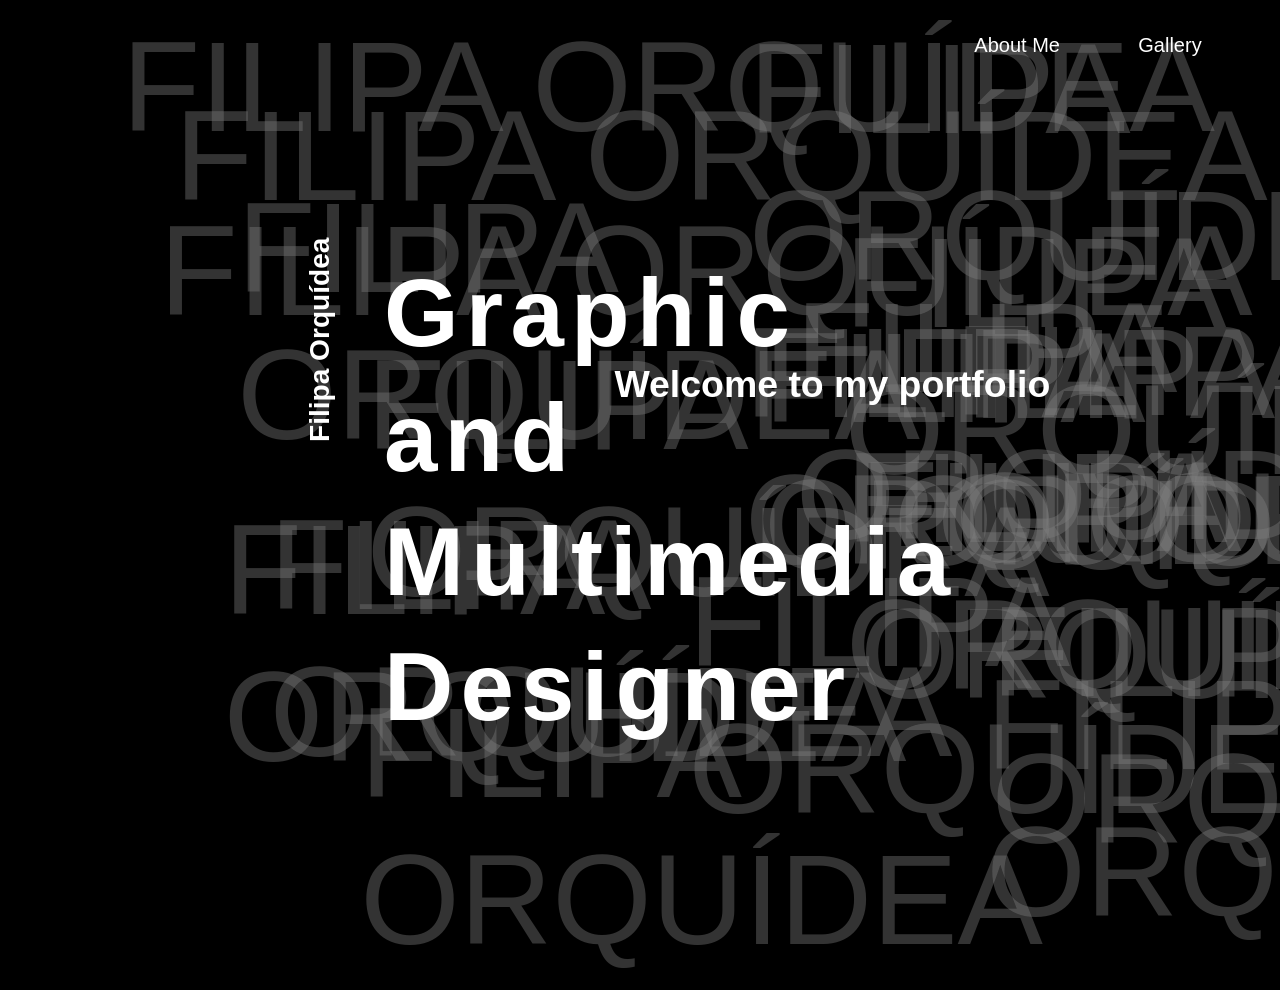
==== commit bce2e94a: "big changes on most things" ====
--- a/index.html
+++ b/index.html
@@ -6,27 +6,55 @@
     <meta name="viewport" content="width=device-width, initial-scale=1.0">
     <title>Portfolio Filipa Orquídea</title>
     <link rel="stylesheet" href="main.css">
-    <link rel="stylesheet" href="trabalhos.css">
+    <link rel="stylesheet" href="index.css">
 </head>
 
 <body>
 
     <header>
-        <div class="home" onclick="location.href='index.html'">Filipa Orquídea</div>
         <div class="about" onclick="location.href='about.html'">About Me</div>
         <div class="gallery-link" onclick="location.href='Gallery.html'">Gallery</div>
     </header>
+    <div class="container">
+        <div class="section">
+            <div class="texto">
+                <h1>Graphic and Multimedia Designer</h1>
+            </div>
 
-    <div class="texto">
-        <h1>Graphic and Multimedia Designer</h1>
-    </div>
+            <div class="texto2">
+                <h3>Welcome to my portfolio</h3>
+            </div>
 
-    <div class="texto2">
-        <h3>Welcome to my portfolio</h3>
-    </div>
+            <div class="texto3">
+                <h3>Filipa Orquídea</h3>
+            </div>
+        </div>
 
-    <div class="texto3">
-        <h3>Filipa Orquídea</h3>
+        <div class="section">
+            <img src="Images/3309.png" alt="Filipa Orquídea">
+            <text> Hello! My name is Filipa Orquídea, I'm 25 years old and I live in the city of Santo Tirso.
+                <br>I completed my bachelor's and master's degrees in Design and Multimedia at the University of
+                Coimbra.
+                <br>My interests include typography, graphic and editorial design, computational design, web design,
+                and photography.
+                <br>Currently, I'm working as a freelance graphic designer and looking for my first job opportunity
+                in the field.
+            </text>
+            <a href="about.html" class="btn">Learn More about Me</a>
+        </div>
+
+        <div class="section">
+            <h1 class="title">Some of My Work</h1>
+
+            <img src="Images/SONOTYPE.png" alt="Sonotype" class="work-image">
+
+            <img src="Images/LAGEN.png" alt="Lagen" class="work-image">
+
+            <img src="Images/SWITCH-1.jpg" alt="Switch" class="work-image">
+        </div>
+
+        <script src="index.js"></script>
+
     </div>
 </body>
 
--- a/main.css
+++ b/main.css
@@ -4,22 +4,21 @@
 }
 
 html {
-    height: 100%;
+    height: auto;
     width: 100%;
-    overflow-x: hidden;
     background: #000000;
 }
 
 * {
-    margin: 0;
-    padding: 0;
     box-sizing: border-box;
 }
 
 body {
     font-family: 'Avenir', sans-serif;
-    padding: 0;
-    min-height: 100vh;
+    height: auto;
+    min-height: 100%;
+    margin: 0;
+    padding-top: 10vh; 
 }
 
 a {
--- a/index.css
+++ b/index.css
@@ -0,0 +1,128 @@
+html {
+    height: 100%;
+    width: 100%;
+    overflow: hidden;
+    background: #000000;
+}
+
+/* contentor principal */
+.container {
+  height: 100vh;
+  overflow-y: scroll;
+  scroll-snap-type: y mandatory;
+}
+
+/* cada secção */
+.section {
+  height: 100vh;
+  scroll-snap-align: start;
+}
+
+.texto {
+    position: relative;
+    -webkit-user-select: none;
+    user-select: none;
+    font-family: 'Personalized', sans-serif;
+    font-size: clamp(3rem, 5vw, 3.5vw);
+    letter-spacing: 0.15em;
+    padding: 0.5vw 30vw;
+    top: 10vh;
+    color: #ffffff;
+}
+
+.texto{
+    line-height: 1.3;
+}
+
+.texto2 {
+    position: relative;
+    -webkit-user-select: none;
+    user-select: none;
+    font-family: 'Avenir', sans-serif;
+    font-size: clamp(2rem, 3vw, 2vw);
+    bottom: 45vh;
+    padding-left: 48vw;
+    color: #ffffff;
+}
+
+.texto3 {
+    position: relative;
+    -webkit-user-select: none;
+    user-select: none;
+    font-family: 'Avenir', sans-serif;
+    font-size: clamp(1.5rem, 2vw, 1.5vw);
+    bottom: 118vh;
+    transform: rotate(-90deg);
+    right: 25vw;
+    color: #ffffff;
+}
+
+img {
+    position: relative;
+    -webkit-user-select: none;
+    user-select: none;
+    width: 30vw;
+    height: auto;
+    top: 20vh;
+    left: 10vw;
+    filter: saturate(0);
+}
+
+text {
+    display: flex;
+    position: relative;
+    width: 50vw;
+    -webkit-user-select: none;
+    flex-direction: column;
+    justify-content: center;
+    font-size: clamp(1rem, 1.5vw, 1.2rem);
+    left: 45vw;
+    bottom: 20vh;
+    line-height: 1.6;
+    color: #ffffff;
+}
+
+a {
+    position: relative;
+    -webkit-user-select: none;
+    user-select: none;
+    font-family: 'Avenir', sans-serif;
+    font-size: clamp(1rem, 1.5vw, 1.2rem);
+    left: 45vw;
+    bottom: 15vh;
+    line-height: 1.6;
+    color: #ffffff;
+}
+
+.title {
+    position: relative;
+    -webkit-user-select: none;
+    user-select: none;
+    font-family: 'Personalized', sans-serif;
+    font-size: clamp(3rem, 5vw, 3.5vw);
+    letter-spacing: 0.15em;
+    top: 15vh;
+    left: 15vw;
+    color: #ffffff;
+}
+
+.work-image {
+    display: inline-block;
+    position: relative;
+    -webkit-user-select: none;
+    user-select: none;
+    height: auto;
+    top: 20vh;
+    filter: saturate(0);
+}
+
+.draggable {
+    position: absolute;
+    font-size: 10vw;
+    -webkit-user-select: none;
+    user-select: none;
+    mix-blend-mode: difference;
+    z-index: -100;
+    color: #ffffff;
+    opacity: 0.2;
+  }
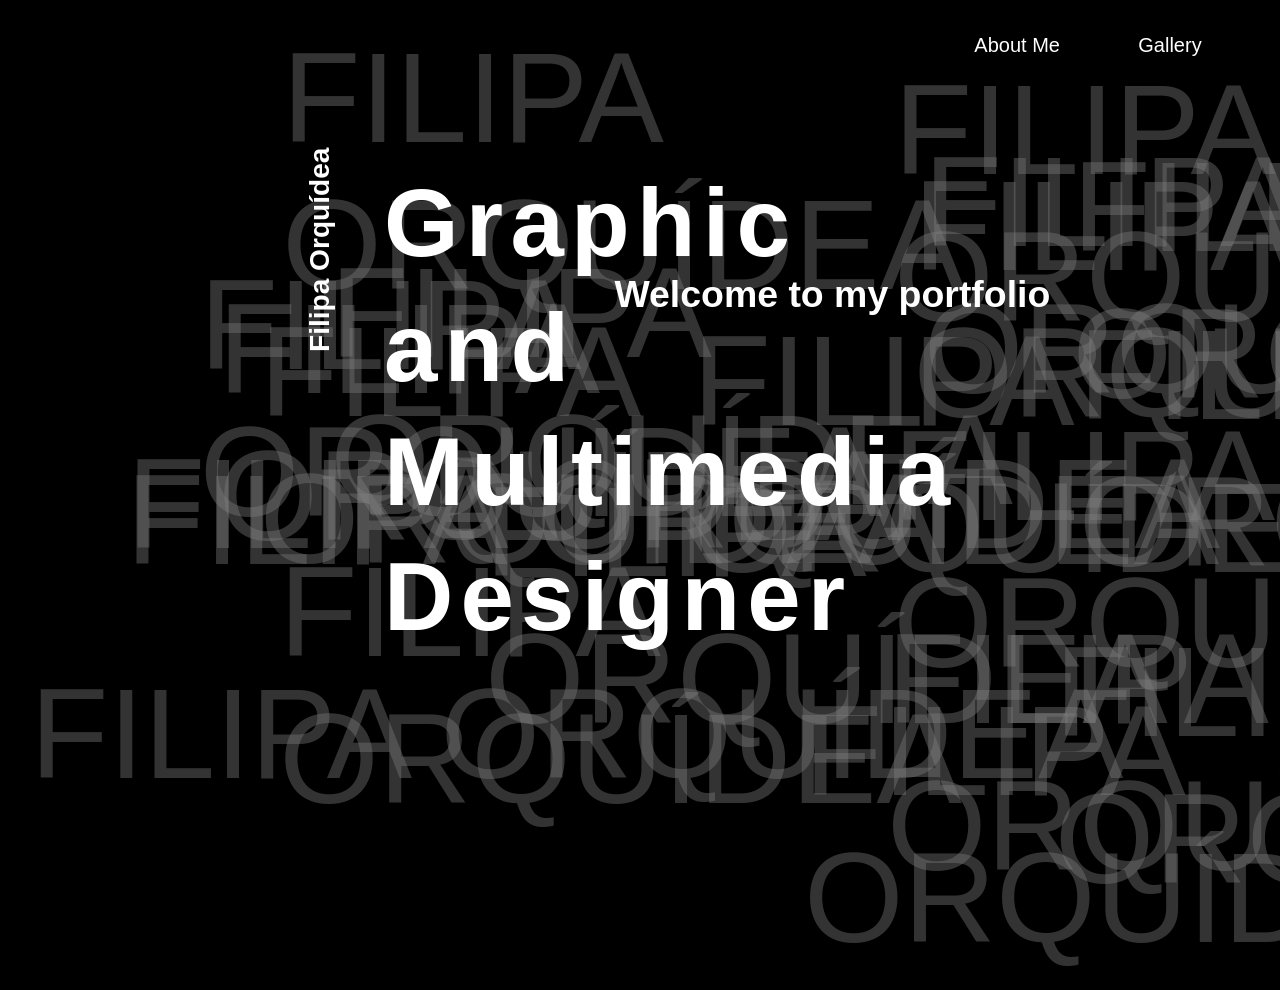
==== commit b8a06760: "index changes" ====
--- a/index.html
+++ b/index.html
@@ -31,7 +31,7 @@
         </div>
 
         <div class="section">
-            <img src="Images/3309.png" alt="Filipa Orquídea">
+            <img src="Images/3309.png" alt="Filipa Orquídea" class="profile-image">
             <text> Hello! My name is Filipa Orquídea, I'm 25 years old and I live in the city of Santo Tirso.
                 <br>I completed my bachelor's and master's degrees in Design and Multimedia at the University of
                 Coimbra.
@@ -45,12 +45,18 @@
 
         <div class="section">
             <h1 class="title">Some of My Work</h1>
-
-            <img src="Images/SONOTYPE.png" alt="Sonotype" class="work-image">
-
-            <img src="Images/LAGEN.png" alt="Lagen" class="work-image">
-
-            <img src="Images/SWITCH-1.jpg" alt="Switch" class="work-image">
+            <div class="work-container">
+                <img src="Images/SONOTYPE.png" alt="Sonotype" class="work-image">
+                <h3 class="work-title">Sonotype</h3>
+            </div>
+            <div class="work-container">
+                <img src="Images/LAGEN.png" alt="Lagen" class="work-image">
+                <h3 class="work-title">Lagen</h3>
+            </div>
+            <div class="work-container">
+                <img src="Images/SWITCH-1.jpg" alt="Switch" class="work-image">
+                <h3 class="work-title">Switch</h3>
+            </div>
         </div>
 
         <script src="index.js"></script>
--- a/index.css
+++ b/index.css
@@ -26,7 +26,6 @@
     font-size: clamp(3rem, 5vw, 3.5vw);
     letter-spacing: 0.15em;
     padding: 0.5vw 30vw;
-    top: 10vh;
     color: #ffffff;
 }
 
@@ -40,7 +39,7 @@
     user-select: none;
     font-family: 'Avenir', sans-serif;
     font-size: clamp(2rem, 3vw, 2vw);
-    bottom: 45vh;
+    bottom: 55vh;
     padding-left: 48vw;
     color: #ffffff;
 }
@@ -51,19 +50,19 @@
     user-select: none;
     font-family: 'Avenir', sans-serif;
     font-size: clamp(1.5rem, 2vw, 1.5vw);
-    bottom: 118vh;
+    bottom: 128vh;
     transform: rotate(-90deg);
     right: 25vw;
     color: #ffffff;
 }
 
-img {
+.profile-image {
     position: relative;
     -webkit-user-select: none;
     user-select: none;
     width: 30vw;
     height: auto;
-    top: 20vh;
+    top: 10vh;
     left: 10vw;
     filter: saturate(0);
 }
@@ -73,11 +72,12 @@
     position: relative;
     width: 50vw;
     -webkit-user-select: none;
+    user-select: none;
     flex-direction: column;
     justify-content: center;
     font-size: clamp(1rem, 1.5vw, 1.2rem);
     left: 45vw;
-    bottom: 20vh;
+    bottom: 30vh;
     line-height: 1.6;
     color: #ffffff;
 }
@@ -89,7 +89,7 @@
     font-family: 'Avenir', sans-serif;
     font-size: clamp(1rem, 1.5vw, 1.2rem);
     left: 45vw;
-    bottom: 15vh;
+    bottom: 25vh;
     line-height: 1.6;
     color: #ffffff;
 }
@@ -101,9 +101,17 @@
     font-family: 'Personalized', sans-serif;
     font-size: clamp(3rem, 5vw, 3.5vw);
     letter-spacing: 0.15em;
-    top: 15vh;
+    top: 5vh;
     left: 15vw;
     color: #ffffff;
+}
+
+.work-container {
+    position: relative;
+    display: inline-block;
+    width: 30vw;
+    height: 20vh;
+    margin-right: 1vw; /* Espaçamento entre as imagens */
 }
 
 .work-image {
@@ -111,9 +119,23 @@
     position: relative;
     -webkit-user-select: none;
     user-select: none;
+    width: 30vw;
     height: auto;
-    top: 20vh;
+    top: 15vh;
+    left: 5vw;
+    border-radius: 10px;
     filter: saturate(0);
+}
+
+.work-title {
+    position: relative;
+    -webkit-user-select: none;
+    user-select: none;
+    font-family: 'Avenir', sans-serif;
+    font-size: clamp(1.2rem, 2vw, 1.5rem);
+    top: 15vh;
+    left: 5vw;
+    color: #ffffff;
 }
 
 .draggable {
